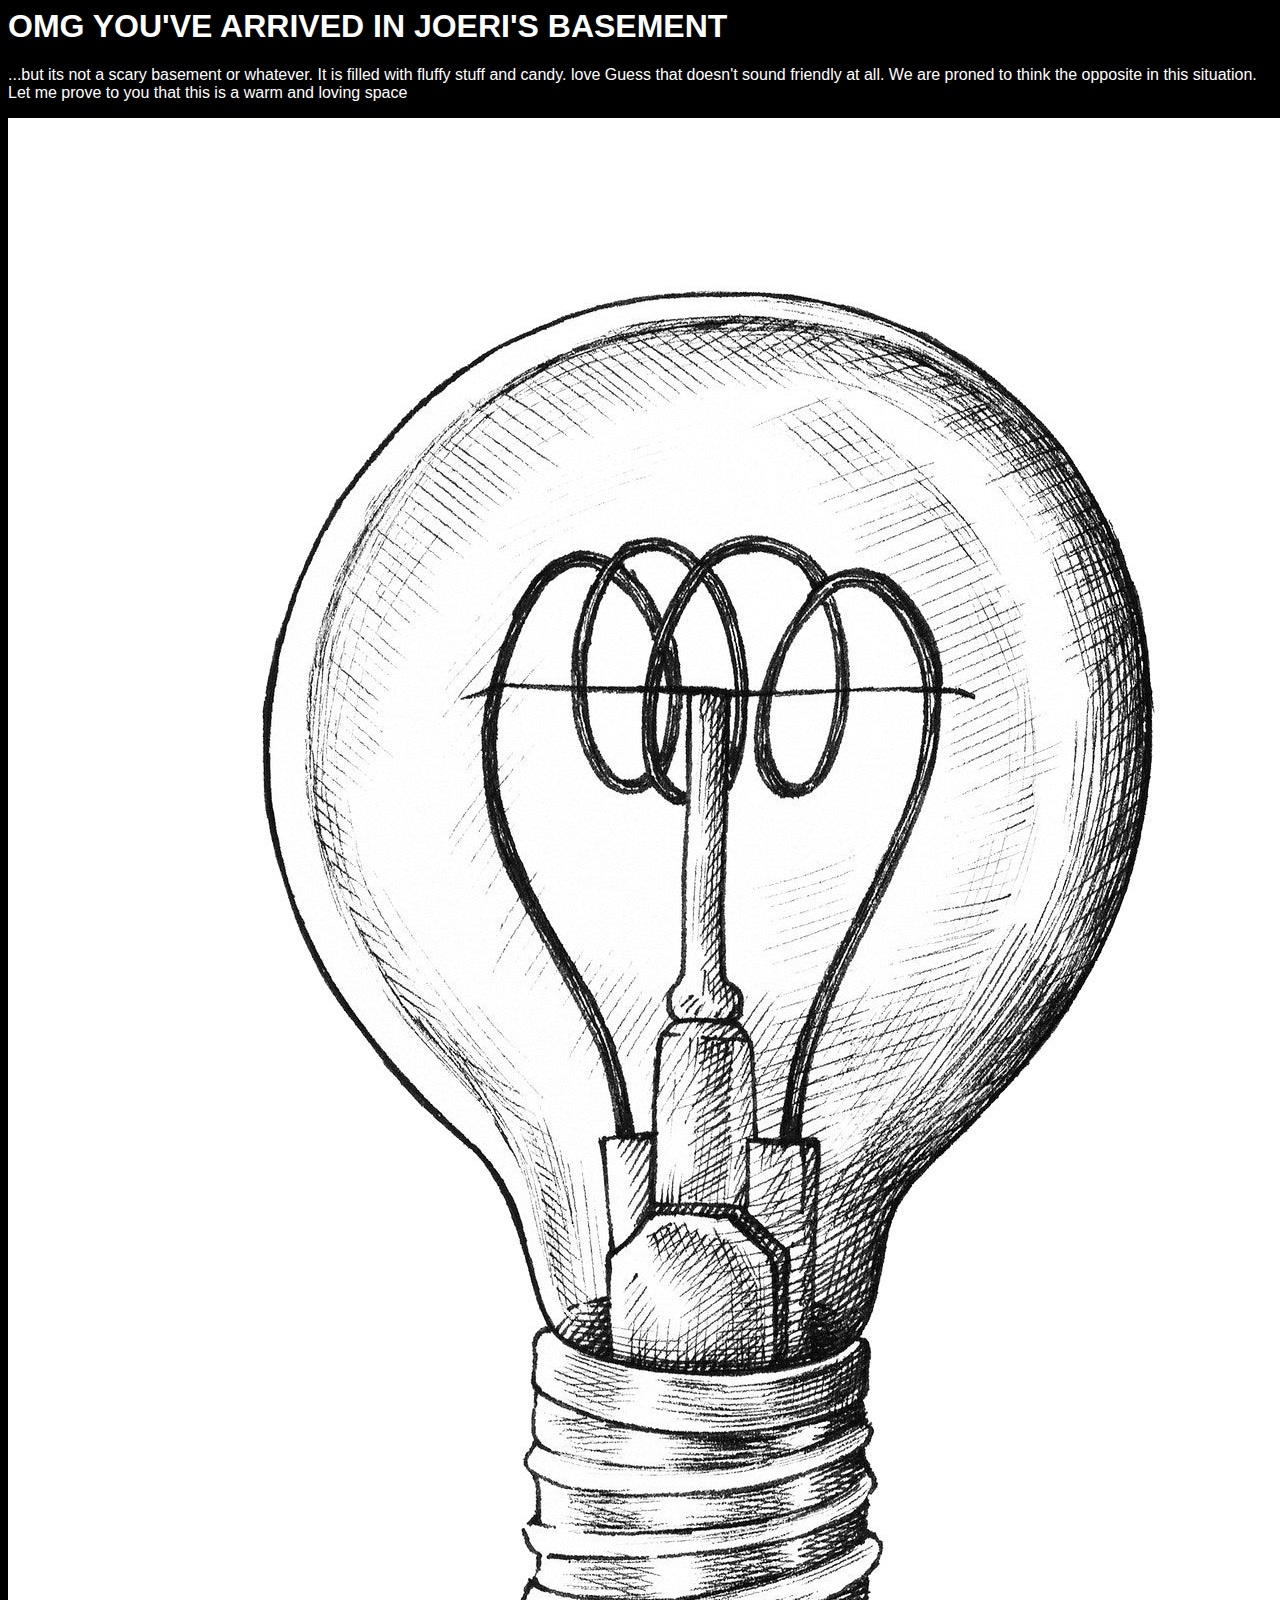
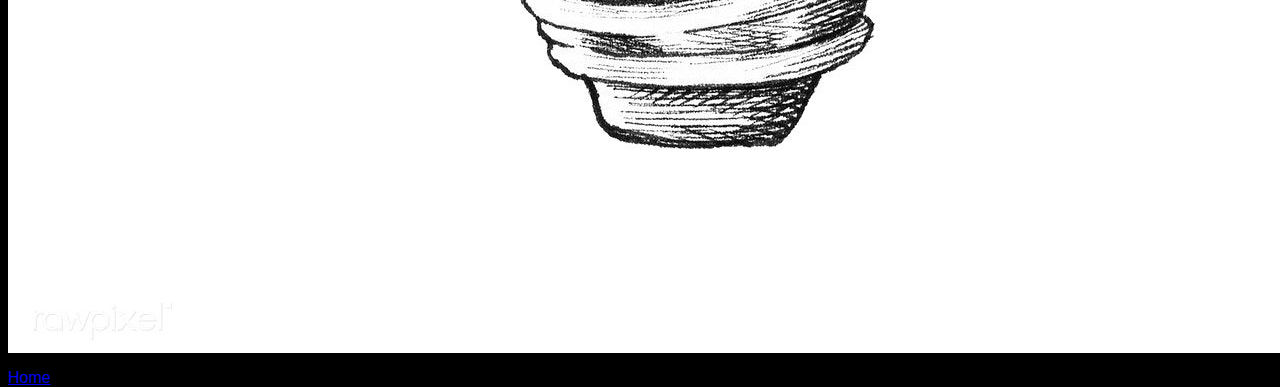
==== index.html @ e6b5cccd "dat zou echt mooi zijn" ====
<html>
<head>
<meta charset="UTF-8">
<title>Joeri's secret basement</title>
<link href="index.css" rel="stylesheet" type="text/css">
<style>
body {
	background: black;
	background-size: cover;
	height: 100%;
	background-color: #000000;
	position: relative;
	text-align: left;
	color: white;
	font-family: Helvetica;
}
</style>
</head>

<body>

    <h1>
        OMG YOU'VE ARRIVED IN JOERI'S BASEMENT
    </h1>
    <p>
        ...but its not a scary basement or whatever.
        It is filled with fluffy stuff and candy. love
        Guess that doesn't sound friendly at all. We are proned to think the opposite in this situation. Let me prove to you that this is a warm and loving space
    </p>
    <img src="image/lightbulb.jpg" alt="lightbulb">
    <p><a href="http://castorridens.nl/">Home</a></p>
    
</html>
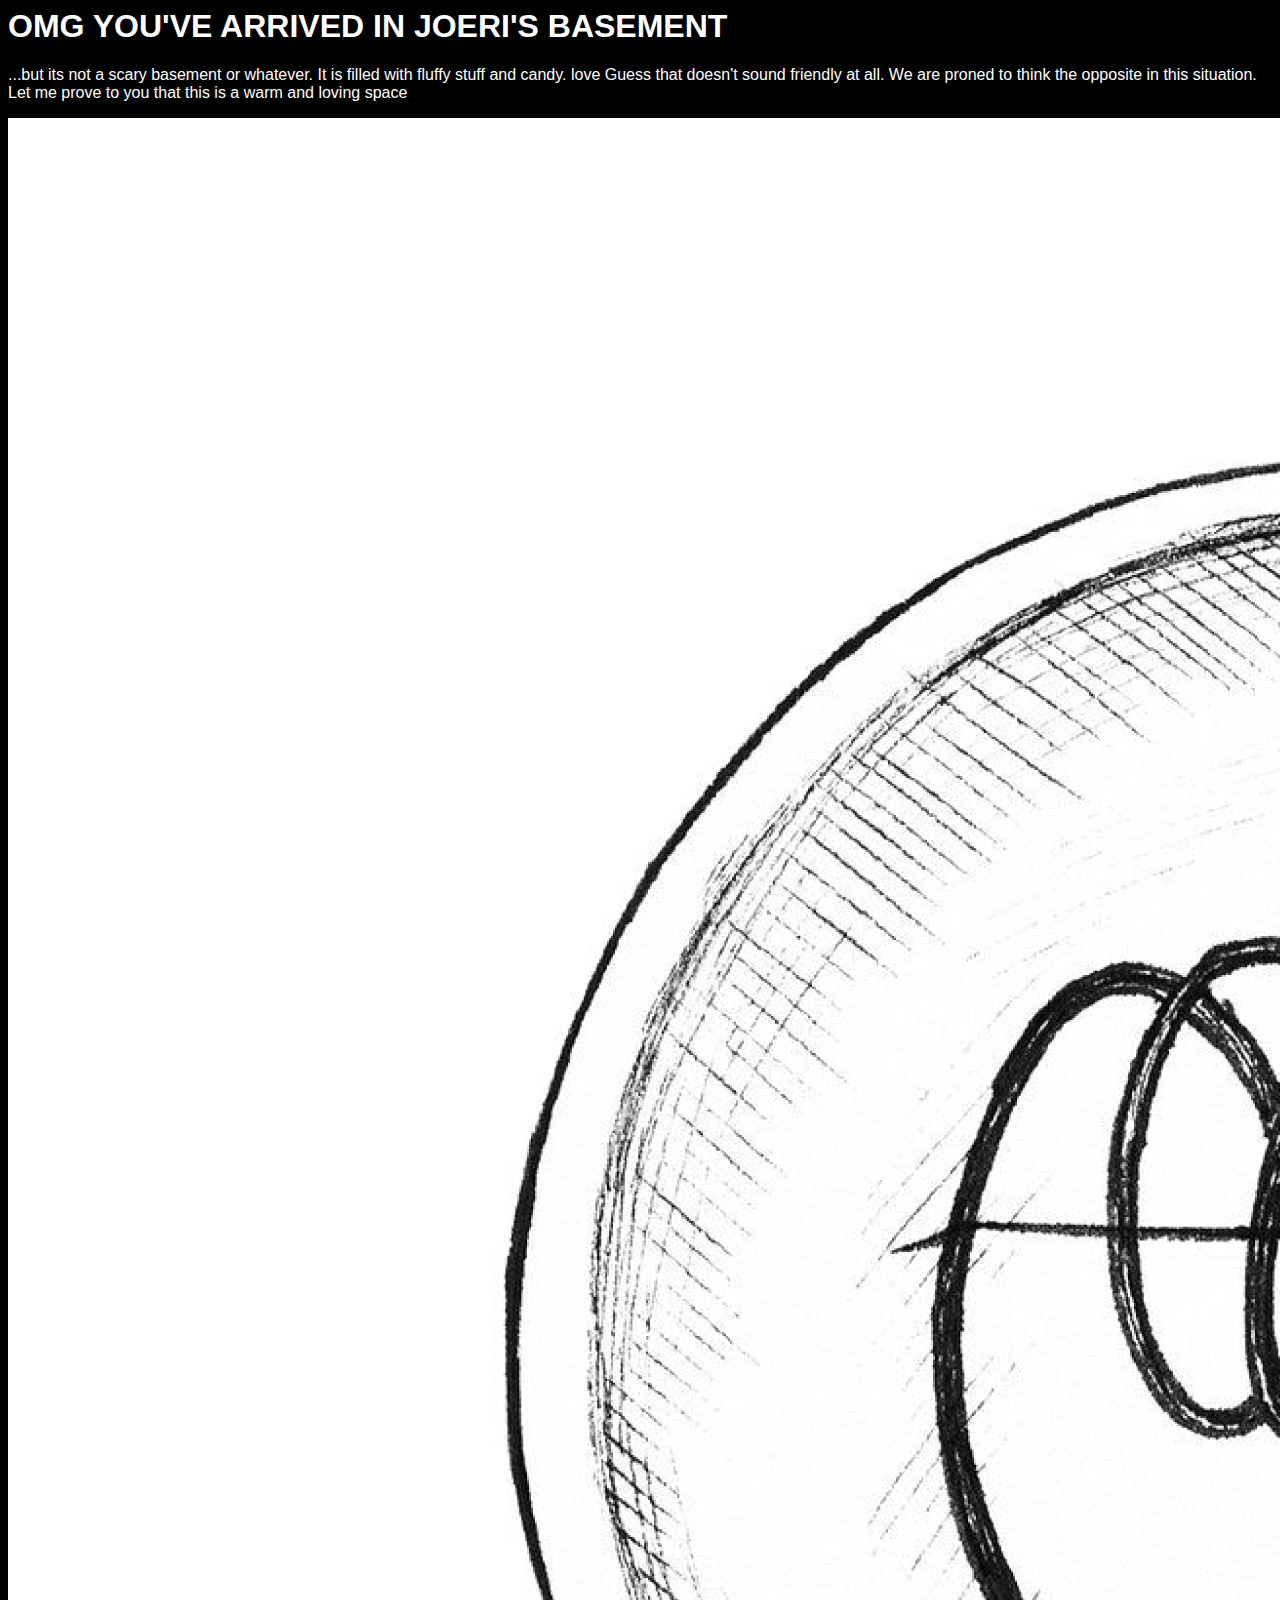
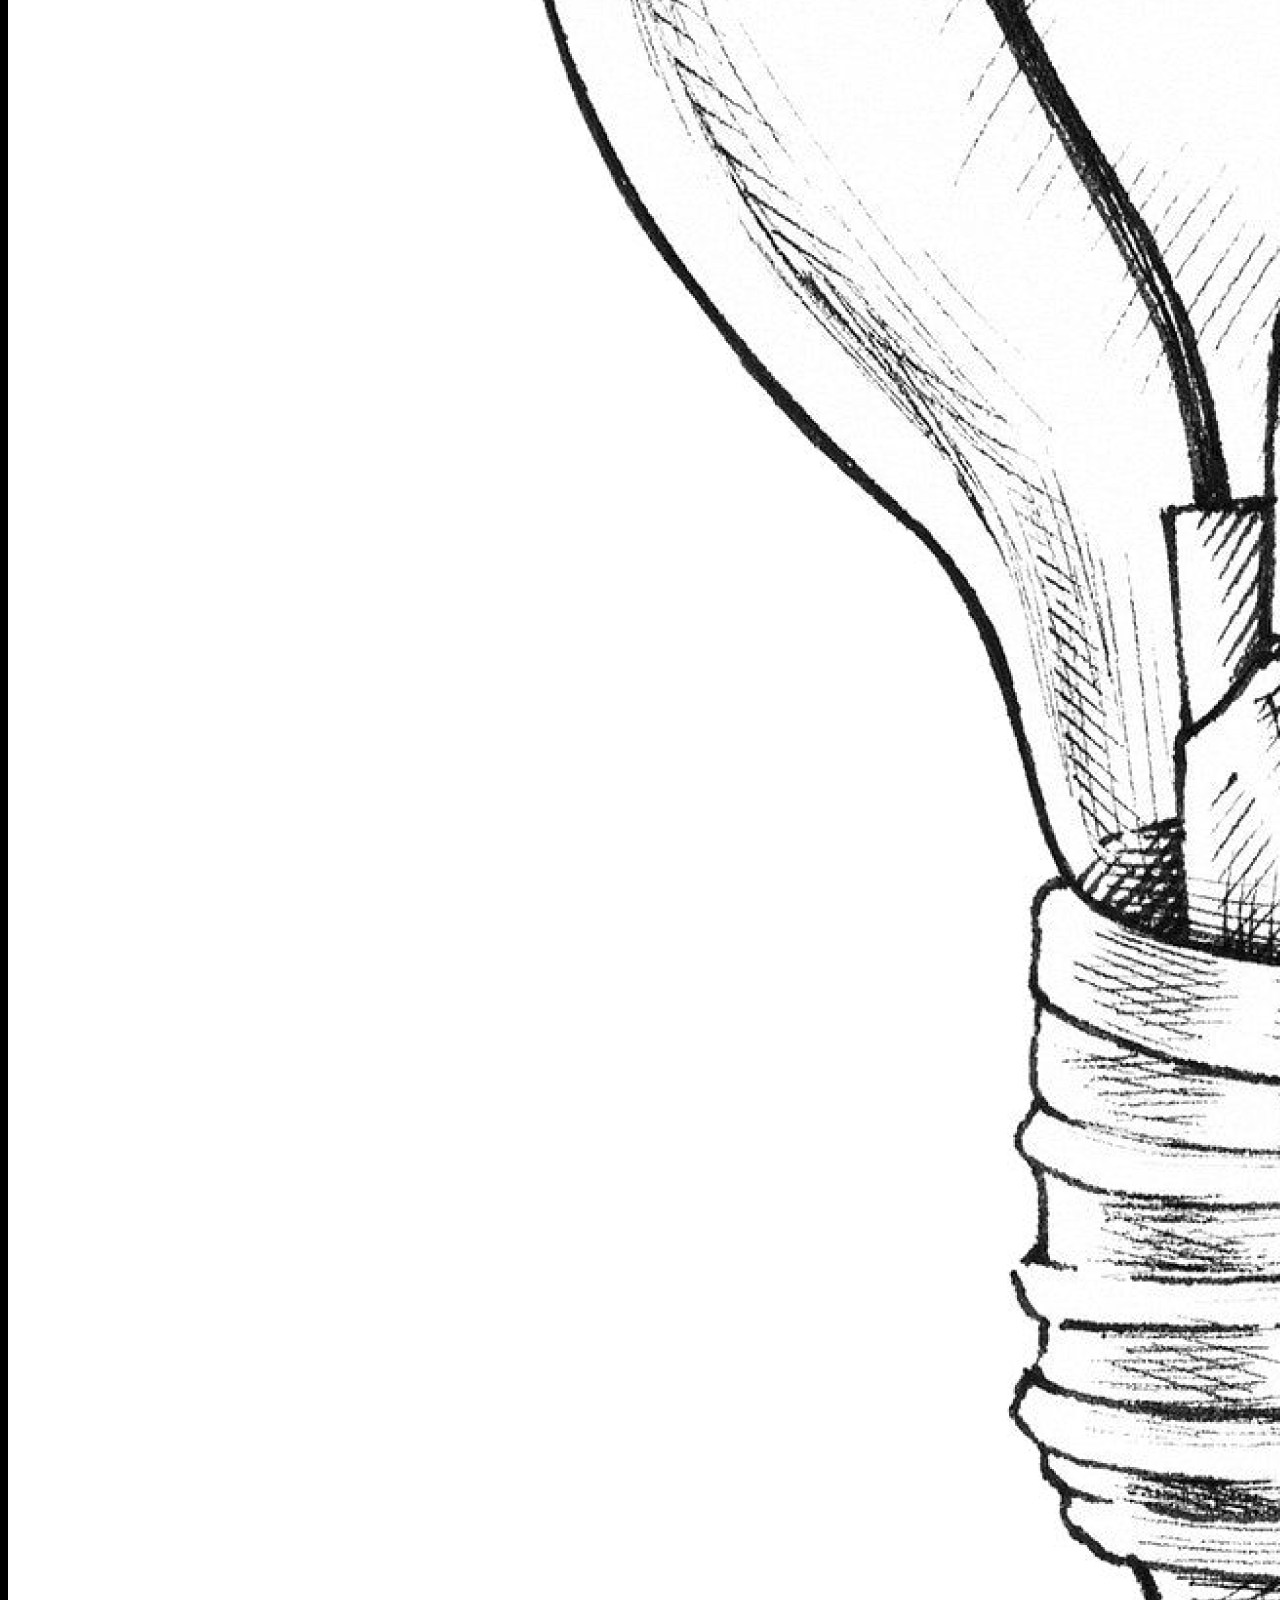
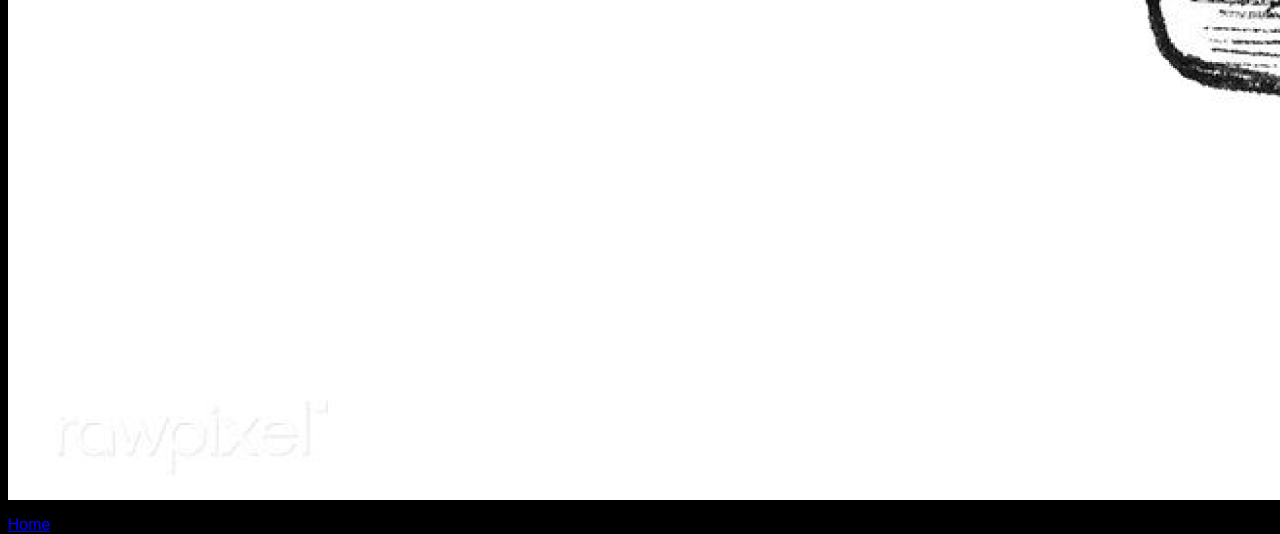
==== commit b96fec0e: "image directory change" ====
--- a/index.html
+++ b/index.html
@@ -28,7 +28,7 @@
         It is filled with fluffy stuff and candy. love
         Guess that doesn't sound friendly at all. We are proned to think the opposite in this situation. Let me prove to you that this is a warm and loving space
     </p>
-    <img src="image/lightbulb.jpg" alt="lightbulb">
+    <img src="image/lightbulb2.png" alt="lightbulb">
     <p><a href="http://castorridens.nl/">Home</a></p>
     
 </html>
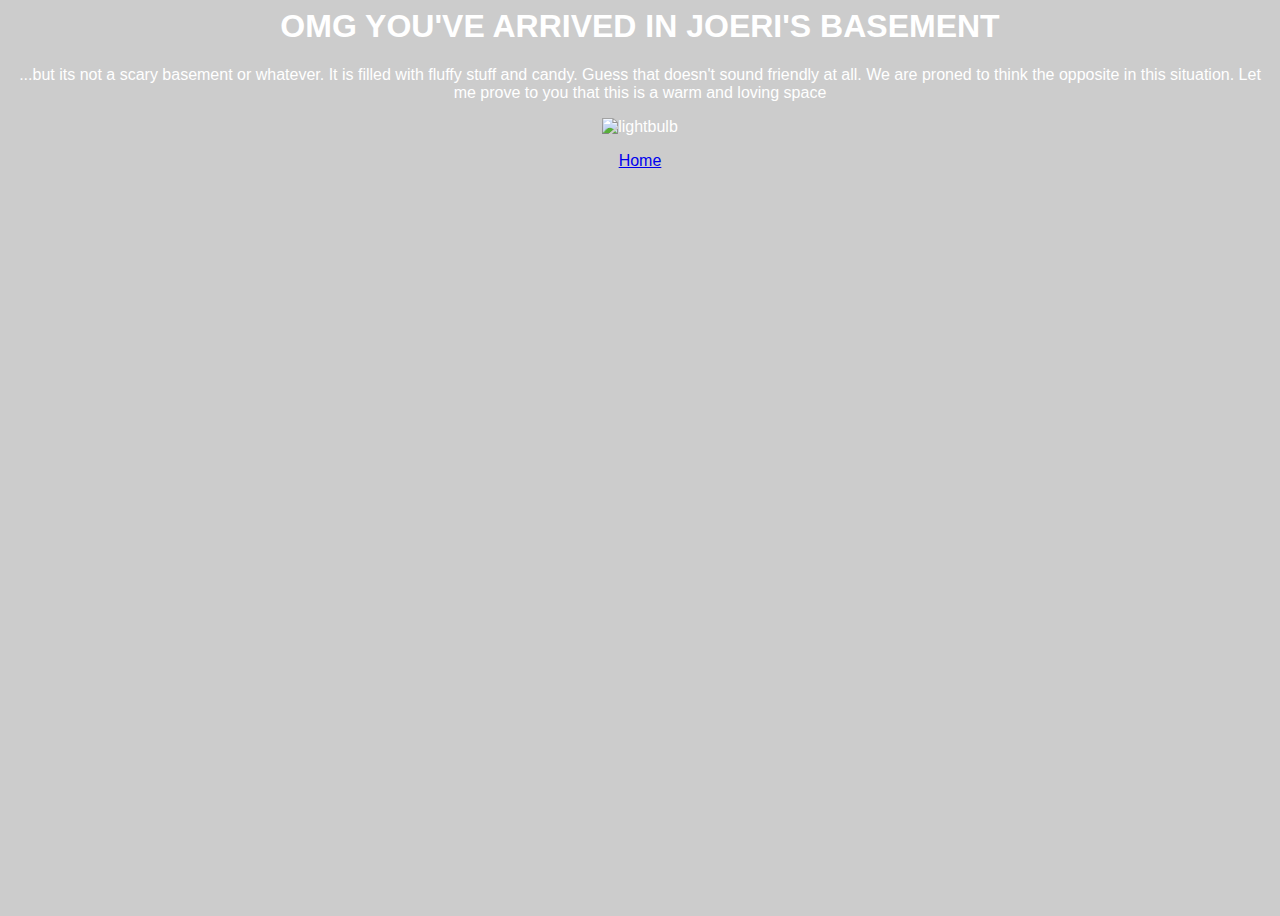
==== commit bcd4b2c1: "wajoo first commit" ====
--- a/index.html
+++ b/index.html
@@ -1,34 +1,34 @@
-
-<html>
-<head>
-<meta charset="UTF-8">
-<title>Joeri's secret basement</title>
-<link href="index.css" rel="stylesheet" type="text/css">
-<style>
-body {
-	background: black;
-	background-size: cover;
-	height: 100%;
-	background-color: #000000;
-	position: relative;
-	text-align: left;
-	color: white;
-	font-family: Helvetica;
-}
-</style>
-</head>
-
-<body>
-
-    <h1>
-        OMG YOU'VE ARRIVED IN JOERI'S BASEMENT
-    </h1>
-    <p>
-        ...but its not a scary basement or whatever.
-        It is filled with fluffy stuff and candy. love
-        Guess that doesn't sound friendly at all. We are proned to think the opposite in this situation. Let me prove to you that this is a warm and loving space
-    </p>
-    <img src="image/lightbulb2.png" alt="lightbulb">
-    <p><a href="http://castorridens.nl/">Home</a></p>
-    
-</html>
+
+<html>
+
+<head>
+<meta content="text/html; charset=utf-8" http-equiv="Content-Type">
+<title>Joeri's secret basement </title>
+<link href="index.css" rel="stylesheet" type="text/css">
+<style>
+body {
+	background: white;
+	background-size: cover;
+	height: 100%;
+	background-color: #cccccc;
+	position: relative;
+	text-align: center;
+	color: white;
+	font-family: Helvetica;
+}
+</style>
+</head>
+
+<body>
+
+    <h1>OMG YOU'VE ARRIVED IN JOERI'S BASEMENT</h1>
+    <p>...but its not a scary basement or whatever.
+        It is filled with fluffy stuff and candy.
+        Guess that doesn't sound friendly at all. We are proned to think the opposite in this situation. Let me prove to you that this is a warm and loving space
+    </p>
+    <img src="image/lightbulb2.png" alt="lightbulb">
+    <p><a href="http://castorridens.nl/">Home</a></p>
+
+    
+    
+</html>
